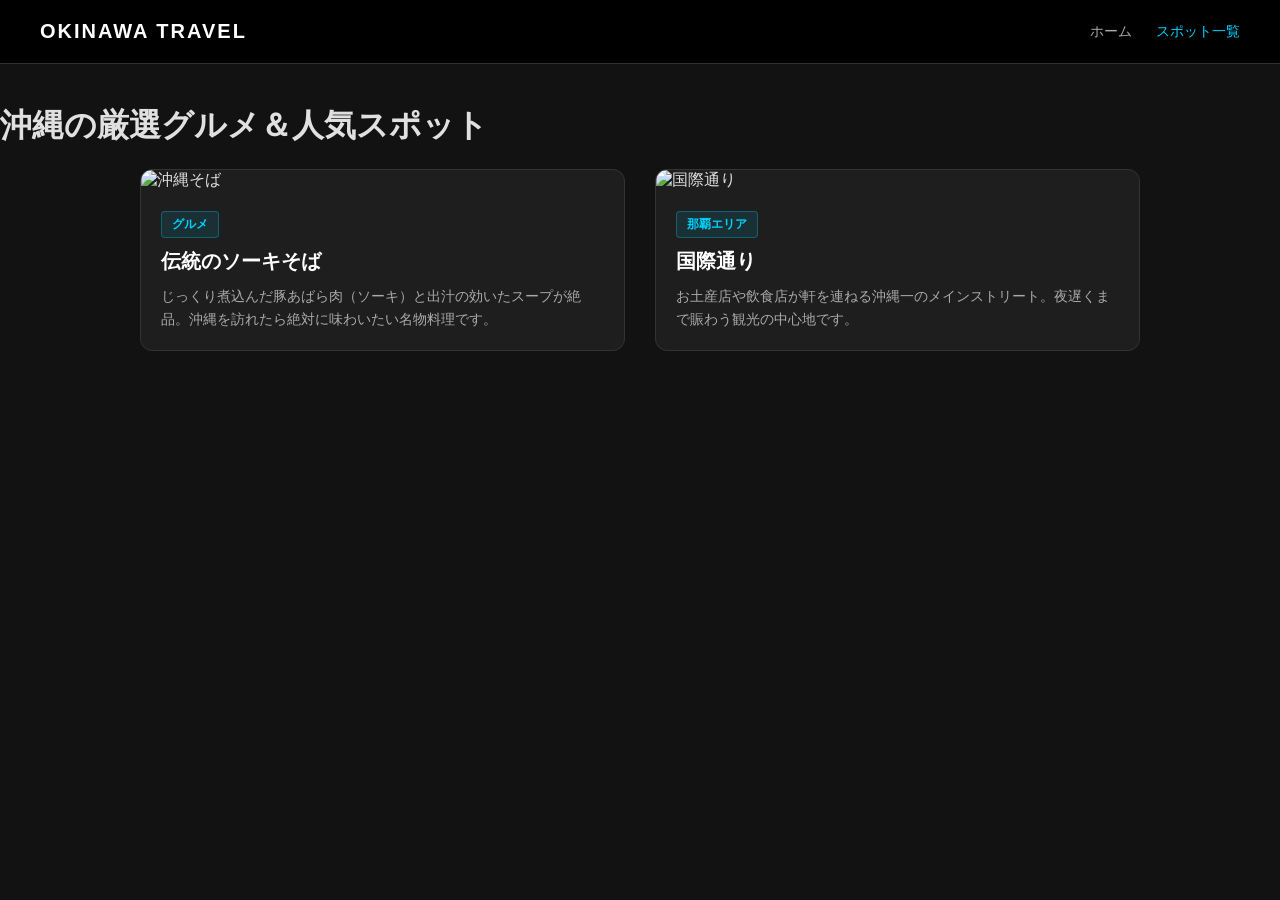
==== spots.html @ 7c81f99d "沖縄観光テーマへ改修＆複数ページ化" ====
<!DOCTYPE html>
<html lang="ja">
<head>
    <meta charset="UTF-8">
    <meta name="viewport" content="width=device-width, initial-scale=1.0">
    <title>スポット一覧 | OKINAWA TRAVEL</title>
    <link rel="stylesheet" href="style.css">
</head>
<body>

    <header class="navbar">
        <div class="logo">OKINAWA TRAVEL</div>
        <nav>
            <a href="index.html">ホーム</a>
            <a href="spots.html" class="active">スポット一覧</a>
        </nav>
    </header>

    <div class="header" style="margin-top: 40px;">
        <h1>沖縄の厳選グルメ＆人気スポット</h1>
    </div>

    <div class="container">
        <div class="card">
            <img class="site-image" src="https://images.unsplash.com/photo-1569718212165-3a8278d5f624?w=800" alt="沖縄そば">
            <div class="content">
                <span class="tag">グルメ</span>
                <h2>伝統のソーキそば</h2>
                <p>じっくり煮込んだ豚あばら肉（ソーキ）と出汁の効いたスープが絶品。沖縄を訪れたら絶対に味わいたい名物料理です。</p>
            </div>
        </div>

        <div class="card">
            <img class="site-image" src="https://images.unsplash.com/photo-1519046904884-53103b34b206?w=800" alt="国際通り">
            <div class="content">
                <span class="tag">那覇エリア</span>
                <h2>国際通り</h2>
                <p>お土産店や飲食店が軒を連ねる沖縄一のメインストリート。夜遅くまで賑わう観光の中心地です。</p>
            </div>
        </div>
    </div>

</body>
</html>
---- style.css ----
body {
    font-family: 'Helvetica Neue', Arial, 'メイリオ', sans-serif;
    background-color: #121212;
    color: #e0e0e0;
    margin: 0;
    padding: 0 0 60px 0;
}

/* ナビゲーションバー */
.navbar {
    display: flex;
    justify-content: space-between;
    align-items: center;
    padding: 20px 40px;
    background-color: #000000;
    border-bottom: 1px solid #333;
}
.logo {
    font-size: 20px;
    font-weight: bold;
    letter-spacing: 2px;
    color: #fff;
}
.navbar nav a {
    color: #aaa;
    text-decoration: none;
    margin-left: 20px;
    font-size: 14px;
    transition: color 0.3s;
}
.navbar nav a:hover,
.navbar nav a.active {
    color: #00d2ff;
}

/* メインビジュアル */
.hero {
    text-align: center;
    padding: 60px 20px;
    background: linear-gradient(rgba(0,0,0,0.6), rgba(0,0,0,0.8)), url('https://images.unsplash.com/photo-1507525428034-b723cf961d3e?w=1200');
    background-size: cover;
    background-position: center;
    margin-bottom: 40px;
}
.hero h1 {
    font-size: 32px;
    color: #fff;
    margin-bottom: 20px;
    letter-spacing: 1px;
}

.btn-primary {
    padding: 12px 24px;
    font-size: 15px;
    background-color: #00d2ff;
    color: #000;
    font-weight: bold;
    border: none;
    border-radius: 30px;
    cursor: pointer;
    transition: transform 0.2s;
}
.btn-primary:hover {
    transform: scale(1.05);
}

/* カードレイアウト */
.container {
    display: grid;
    grid-template-columns: repeat(auto-fit, minmax(300px, 1fr));
    gap: 30px;
    max-width: 1000px;
    margin: 0 auto;
    padding: 0 20px;
}
.card {
    background: #1e1e1e;
    border-radius: 12px;
    overflow: hidden;
    border: 1px solid #333;
    transition: transform 0.3s, box-shadow 0.3s;
}
.card:hover {
    transform: translateY(-5px);
    box-shadow: 0 8px 20px rgba(0, 210, 255, 0.15);
}
.site-image {
    width: 100%;
    height: 220px;
    object-fit: cover;
}
.content {
    padding: 20px;
}
.tag {
    display: inline-block;
    background: #00d2ff1a;
    color: #00d2ff;
    padding: 4px 10px;
    border-radius: 4px;
    font-size: 12px;
    font-weight: bold;
    margin-bottom: 10px;
    border: 1px solid #00d2ff4d;
}
h2 {
    font-size: 20px;
    margin: 0 0 10px 0;
    color: #fff;
}
p {
    line-height: 1.6;
    color: #aaa;
    font-size: 14px;
    margin: 0;
}
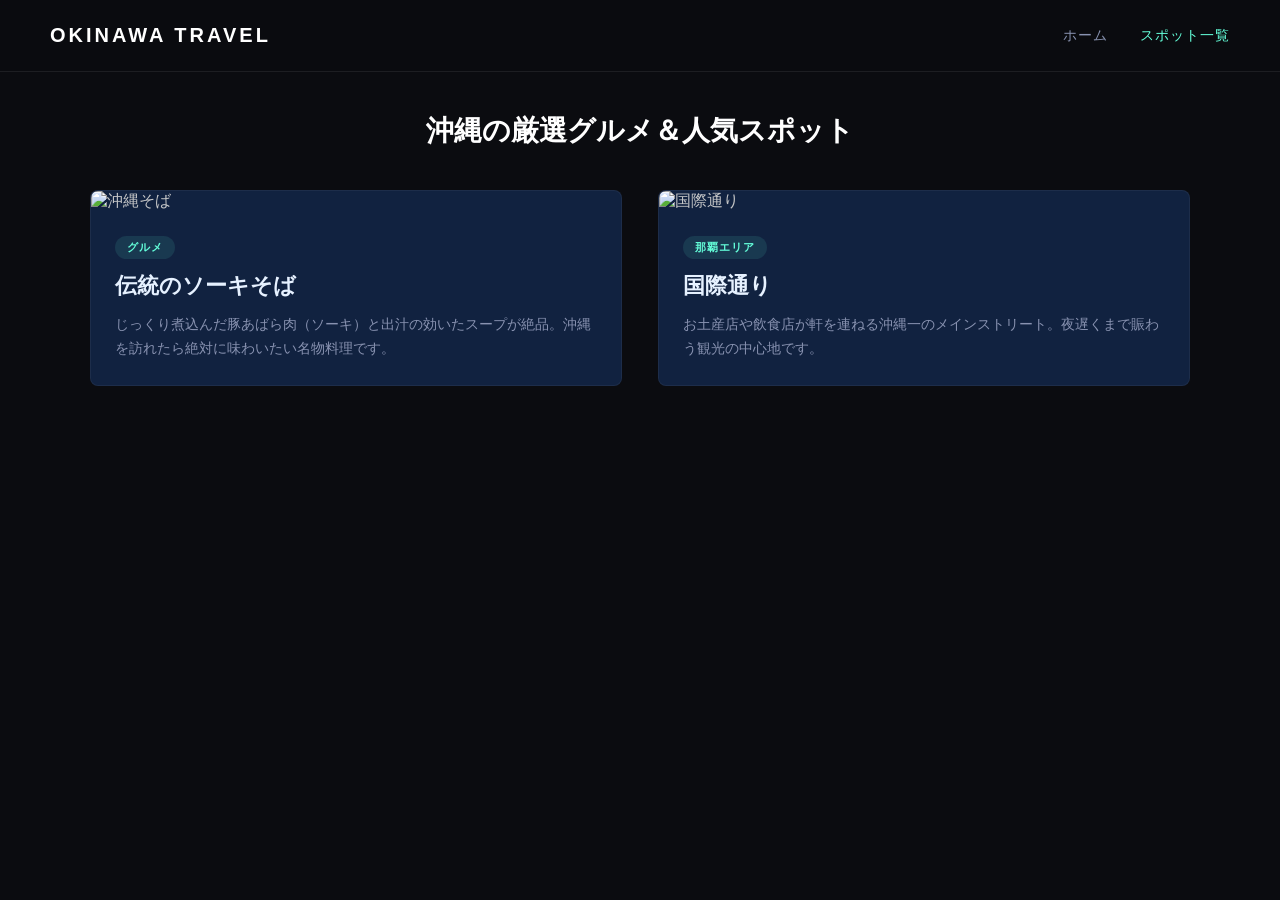
==== commit a2e0a9b7: "スクロールアニメーション対応完了" ====
--- a/spots.html
+++ b/spots.html
@@ -16,12 +16,12 @@
         </nav>
     </header>
 
-    <div class="header" style="margin-top: 40px;">
-        <h1>沖縄の厳選グルメ＆人気スポット</h1>
+    <div class="header" style="text-align: center; margin: 40px 0;">
+        <h1 class="fade-in-target" style="color: #fff; font-size: 28px;">沖縄の厳選グルメ＆人気スポット</h1>
     </div>
 
     <div class="container">
-        <div class="card">
+        <div class="card fade-in-target">
             <img class="site-image" src="https://images.unsplash.com/photo-1569718212165-3a8278d5f624?w=800" alt="沖縄そば">
             <div class="content">
                 <span class="tag">グルメ</span>
@@ -30,7 +30,7 @@
             </div>
         </div>
 
-        <div class="card">
+        <div class="card fade-in-target">
             <img class="site-image" src="https://images.unsplash.com/photo-1519046904884-53103b34b206?w=800" alt="国際通り">
             <div class="content">
                 <span class="tag">那覇エリア</span>
@@ -40,5 +40,6 @@
         </div>
     </div>
 
+    <script src="script.js"></script>
 </body>
 </html>
--- a/style.css
+++ b/style.css
@@ -1,9 +1,10 @@
 body {
     font-family: 'Helvetica Neue', Arial, 'メイリオ', sans-serif;
-    background-color: #121212;
-    color: #e0e0e0;
+    background-color: #0b0c10;
+    color: #c5c6c7;
     margin: 0;
-    padding: 0 0 60px 0;
+    padding: 0 0 80px 0;
+    overflow-x: hidden;
 }
 
 /* ナビゲーションバー */
@@ -11,106 +12,140 @@
     display: flex;
     justify-content: space-between;
     align-items: center;
-    padding: 20px 40px;
-    background-color: #000000;
-    border-bottom: 1px solid #333;
+    padding: 24px 50px;
+    background: rgba(11, 12, 16, 0.85);
+    backdrop-filter: blur(10px);
+    position: sticky;
+    top: 0;
+    z-index: 100;
+    border-bottom: 1px solid rgba(255, 255, 255, 0.08);
 }
 .logo {
     font-size: 20px;
-    font-weight: bold;
-    letter-spacing: 2px;
+    font-weight: 700;
+    letter-spacing: 3px;
     color: #fff;
 }
 .navbar nav a {
-    color: #aaa;
+    color: #8892b0;
     text-decoration: none;
-    margin-left: 20px;
+    margin-left: 28px;
     font-size: 14px;
-    transition: color 0.3s;
+    letter-spacing: 1px;
+    transition: all 0.3s ease;
 }
 .navbar nav a:hover,
 .navbar nav a.active {
-    color: #00d2ff;
+    color: #64ffda;
 }
 
 /* メインビジュアル */
 .hero {
     text-align: center;
-    padding: 60px 20px;
-    background: linear-gradient(rgba(0,0,0,0.6), rgba(0,0,0,0.8)), url('https://images.unsplash.com/photo-1507525428034-b723cf961d3e?w=1200');
+    padding: 100px 20px;
+    background: radial-gradient(circle at center, rgba(100, 255, 218, 0.1) 0%, rgba(11, 12, 16, 1) 70%),
+                linear-gradient(rgba(0,0,0,0.6), rgba(0,0,0,0.8)), 
+                url('https://images.unsplash.com/photo-1507525428034-b723cf961d3e?w=1200');
     background-size: cover;
     background-position: center;
-    margin-bottom: 40px;
+    margin-bottom: 60px;
 }
 .hero h1 {
-    font-size: 32px;
-    color: #fff;
-    margin-bottom: 20px;
-    letter-spacing: 1px;
+    font-size: 40px;
+    color: #ffffff;
+    margin-bottom: 24px;
+    letter-spacing: 2px;
+    font-weight: 700;
 }
 
 .btn-primary {
-    padding: 12px 24px;
-    font-size: 15px;
-    background-color: #00d2ff;
-    color: #000;
-    font-weight: bold;
-    border: none;
-    border-radius: 30px;
+    padding: 14px 32px;
+    font-size: 14px;
+    background: transparent;
+    color: #64ffda;
+    font-weight: 600;
+    letter-spacing: 1px;
+    border: 1px solid #64ffda;
+    border-radius: 4px;
     cursor: pointer;
-    transition: transform 0.2s;
+    transition: all 0.3s ease;
 }
 .btn-primary:hover {
-    transform: scale(1.05);
+    background: rgba(100, 255, 218, 0.1);
+    transform: translateY(-3px);
+    box-shadow: 0 10px 20px -10px rgba(100, 255, 218, 0.3);
 }
 
 /* カードレイアウト */
 .container {
     display: grid;
-    grid-template-columns: repeat(auto-fit, minmax(300px, 1fr));
-    gap: 30px;
-    max-width: 1000px;
+    grid-template-columns: repeat(auto-fit, minmax(320px, 1fr));
+    gap: 36px;
+    max-width: 1100px;
     margin: 0 auto;
-    padding: 0 20px;
+    padding: 0 24px;
 }
 .card {
-    background: #1e1e1e;
-    border-radius: 12px;
+    background: #112240;
+    border-radius: 8px;
     overflow: hidden;
-    border: 1px solid #333;
-    transition: transform 0.3s, box-shadow 0.3s;
+    border: 1px solid rgba(255, 255, 255, 0.05);
+    transition: all 0.4s cubic-bezier(0.25, 1, 0.5, 1);
 }
 .card:hover {
-    transform: translateY(-5px);
-    box-shadow: 0 8px 20px rgba(0, 210, 255, 0.15);
+    transform: translateY(-8px);
+    box-shadow: 0 20px 30px -15px rgba(2, 12, 27, 0.7), 0 0 15px rgba(100, 255, 218, 0.2);
+    border-color: rgba(100, 255, 218, 0.3);
 }
+
 .site-image {
     width: 100%;
     height: 220px;
     object-fit: cover;
+    transition: transform 0.5s ease;
 }
+.card:hover .site-image {
+    transform: scale(1.05); /* マウスホバーで画像を拡大 */
+}
+
 .content {
-    padding: 20px;
+    padding: 24px;
 }
 .tag {
     display: inline-block;
-    background: #00d2ff1a;
-    color: #00d2ff;
-    padding: 4px 10px;
-    border-radius: 4px;
-    font-size: 12px;
-    font-weight: bold;
-    margin-bottom: 10px;
-    border: 1px solid #00d2ff4d;
+    background: rgba(100, 255, 218, 0.1);
+    color: #64ffda;
+    padding: 4px 12px;
+    border-radius: 20px;
+    font-size: 11px;
+    font-weight: 600;
+    letter-spacing: 1px;
+    margin-bottom: 12px;
 }
 h2 {
-    font-size: 20px;
-    margin: 0 0 10px 0;
-    color: #fff;
+    font-size: 22px;
+    margin: 0 0 12px 0;
+    color: #e6f1ff;
+    font-weight: 600;
 }
 p {
-    line-height: 1.6;
-    color: #aaa;
+    line-height: 1.7;
+    color: #8892b0;
     font-size: 14px;
     margin: 0;
+}
+
+/* ==========================================
+   スクロール発火アニメーション設定
+   ========================================== */
+.fade-in-target {
+    opacity: 0;
+    transform: translateY(40px);
+    transition: opacity 0.8s ease, transform 0.8s cubic-bezier(0.16, 1, 0.3, 1);
+}
+
+/* JavaScriptでこのクラスが付くと浮き上がる */
+.fade-in-target.visible {
+    opacity: 1;
+    transform: translateY(0);
 }
